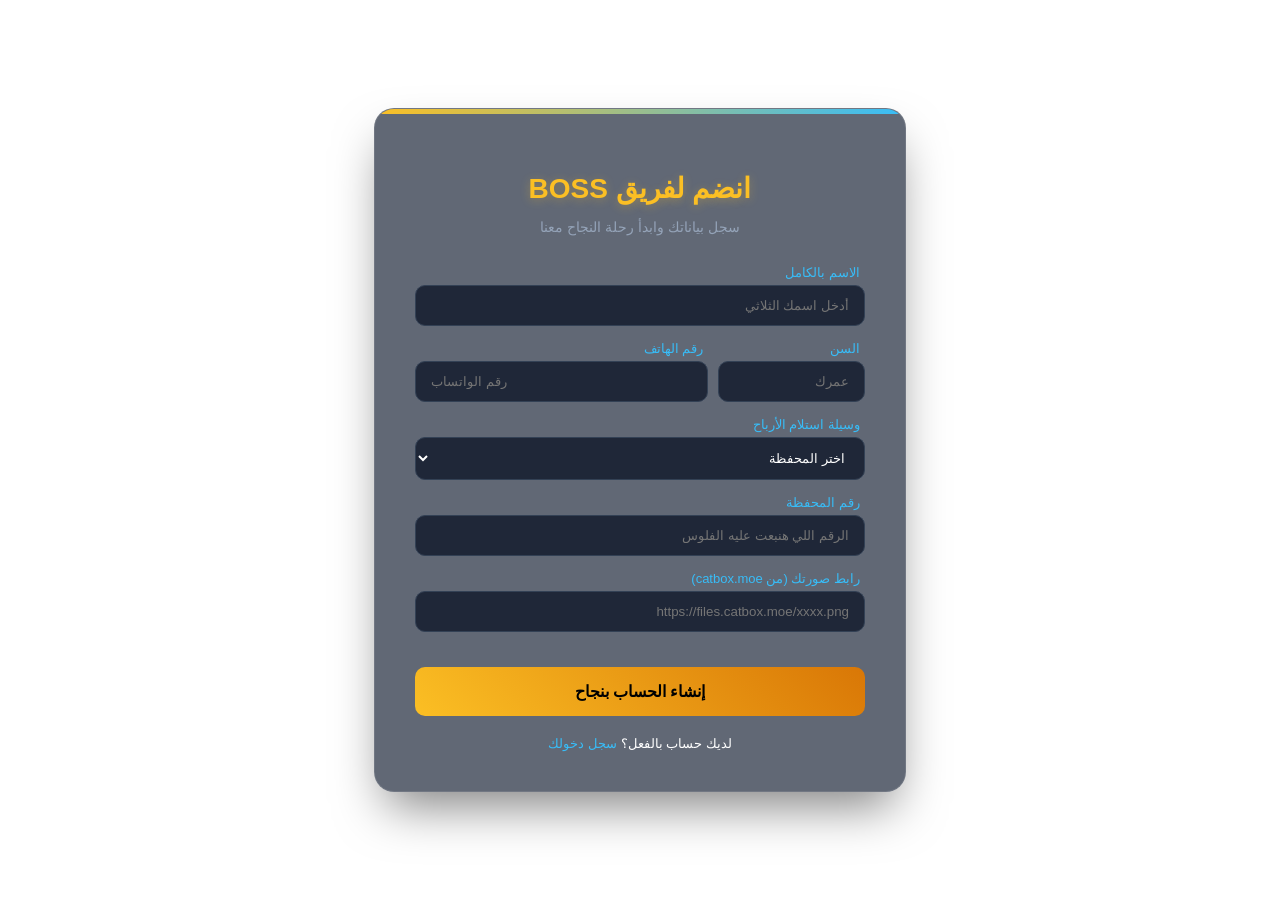
==== index.html @ 1ee65da7 "Update index.html" ====
<!DOCTYPE html>
<html lang="ar" dir="rtl">
<head>
    <meta charset="UTF-8">
    <meta name="viewport" content="width=device-width, initial-scale=1.0">
    <title>انضم لفريق BOSS | تسجيل جديد</title>
    <style>
        :root {
            --gold: #fbbf24;
            --blue: #38bdf8;
            --dark-bg: #0f172a;
            --glass: rgba(30, 41, 59, 0.7);
        }

        body {
            margin: 0;
            padding: 0;
            background: url('https://files.catbox.moe/x4wlsm.png') center/cover no-repeat fixed;
            font-family: 'Segoe UI', Tahoma, Geneva, Verdana, sans-serif;
            display: flex;
            justify-content: center;
            align-items: center;
            min-height: 100vh;
            color: white;
        }

        /* حاوية الفورم في المنتصف */
        .register-card {
            background: var(--glass);
            backdrop-filter: blur(15px);
            padding: 40px;
            border-radius: 20px;
            border: 1px solid rgba(255, 255, 255, 0.1);
            box-shadow: 0 25px 50px -12px rgba(0, 0, 0, 0.5);
            width: 100%;
            max-width: 450px;
            text-align: center;
            position: relative;
            overflow: hidden;
        }

        .register-card::before {
            content: '';
            position: absolute;
            top: 0;
            left: 0;
            width: 100%;
            height: 5px;
            background: linear-gradient(90deg, var(--gold), var(--blue));
        }

        h2 {
            color: var(--gold);
            margin-bottom: 10px;
            font-size: 28px;
            text-shadow: 0 2px 10px rgba(251, 191, 36, 0.3);
        }

        p.subtitle {
            color: #94a3b8;
            margin-bottom: 30px;
            font-size: 14px;
        }

        .input-group {
            margin-bottom: 15px;
            text-align: right;
        }

        label {
            display: block;
            margin-bottom: 5px;
            font-size: 13px;
            color: var(--blue);
            margin-right: 5px;
        }

        input, select {
            width: 100%;
            padding: 12px 15px;
            background: rgba(15, 23, 42, 0.8);
            border: 1px solid #334155;
            border-radius: 10px;
            color: white;
            outline: none;
            transition: 0.3s;
            box-sizing: border-box;
        }

        input:focus, select:focus {
            border-color: var(--gold);
            box-shadow: 0 0 10px rgba(251, 191, 36, 0.2);
        }

        button {
            width: 100%;
            padding: 15px;
            margin-top: 20px;
            background: linear-gradient(45deg, var(--gold), #d97706);
            border: none;
            border-radius: 10px;
            color: #000;
            font-weight: bold;
            font-size: 16px;
            cursor: pointer;
            transition: 0.3s;
        }

        button:hover {
            transform: translateY(-2px);
            box-shadow: 0 10px 20px rgba(251, 191, 36, 0.3);
        }

        .footer-link {
            margin-top: 20px;
            font-size: 13px;
        }

        .footer-link a {
            color: var(--blue);
            text-decoration: none;
        }

        /* أنيميشن التحميل */
        .loading-overlay {
            display: none;
            position: absolute;
            top: 0; left: 0; width: 100%; height: 100%;
            background: rgba(15, 23, 42, 0.9);
            justify-content: center;
            align-items: center;
            z-index: 10;
        }
    </style>
</head>
<body>

    <div class="register-card">
        <div id="loading" class="loading-overlay">جاري حفظ بياناتك يا بطل...</div>
        
        <h2>انضم لفريق BOSS</h2>
        <p class="subtitle">سجل بياناتك وابدأ رحلة النجاح معنا</p>
        
        <form id="registerForm">
            <div class="input-group">
                <label>الاسم بالكامل</label>
                <input type="text" id="Name" placeholder="أدخل اسمك الثلاثي" required>
            </div>

            <div style="display: flex; gap: 10px;">
                <div class="input-group" style="flex: 1;">
                    <label>السن</label>
                    <input type="number" id="Age" placeholder="عمرك" required>
                </div>
                <div class="input-group" style="flex: 2;">
                    <label>رقم الهاتف</label>
                    <input type="tel" id="Phone" placeholder="رقم الواتساب" required>
                </div>
            </div>

            <div class="input-group">
                <label>وسيلة استلام الأرباح</label>
                <select id="PaymentMethod" required>
                    <option value="">اختر المحفظة</option>
                    <option value="فودافون كاش">فودافون كاش</option>
                    <option value="أورنج كاش">أورنج كاش</option>
                    <option value="اتصالات كاش">اتصالات كاش</option>
                    <option value="وي كاش">وي كاش</option>
                </select>
            </div>

            <div class="input-group">
                <label>رقم المحفظة</label>
                <input type="text" id="Wallet" placeholder="الرقم اللي هنبعت عليه الفلوس" required>
            </div>

            <div class="input-group">
                <label>رابط صورتك (من catbox.moe)</label>
                <input type="url" id="PicUrl" placeholder="https://files.catbox.moe/xxxx.png">
            </div>

            <button type="submit" id="submitBtn">إنشاء الحساب بنجاح</button>
        </form>

        <div class="footer-link">
            لديك حساب بالفعل؟ <a href="login.html">سجل دخولك</a>
        </div>
    </div>

    <script>
        const form = document.getElementById('registerForm');
        const loading = document.getElementById('loading');

        form.addEventListener('submit', function(e) {
            e.preventDefault();
            loading.style.display = 'flex';

            const formData = {
                Name: document.getElementById('Name').value,
                Age: document.getElementById('Age').value,
                Phone: document.getElementById('Phone').value,
                PaymentMethod: document.getElementById('PaymentMethod').value,
                Wallet: document.getElementById('Wallet').value,
                PicUrl: document.getElementById('PicUrl').value || 'https://files.catbox.moe/lhgbrl.png',
                Salary: "0",
                Rating: "0"
            };

            fetch('https://sheetdb.io/api/v1/uvhb8vxlpe7ve', {
                method: 'POST',
                headers: {
                    'Accept': 'application/json',
                    'Content-Type': 'application/json'
                },
                body: JSON.stringify({
                    data: [formData]
                })
            })
            .then(response => response.json())
            .then(data => {
                loading.style.display = 'none';
                alert('مبروك يا بطل! تم إنشاء حسابك بنجاح. تقدر تسجل دخول دلوقتي.');
                window.location.href = 'login.html';
            })
            .catch(error => {
                loading.style.display = 'none';
                alert('حصل خطأ بسيط، حاول مرة تانية.');
                console.error('Error:', error);
            });
        });
    </script>
</body>
</html>
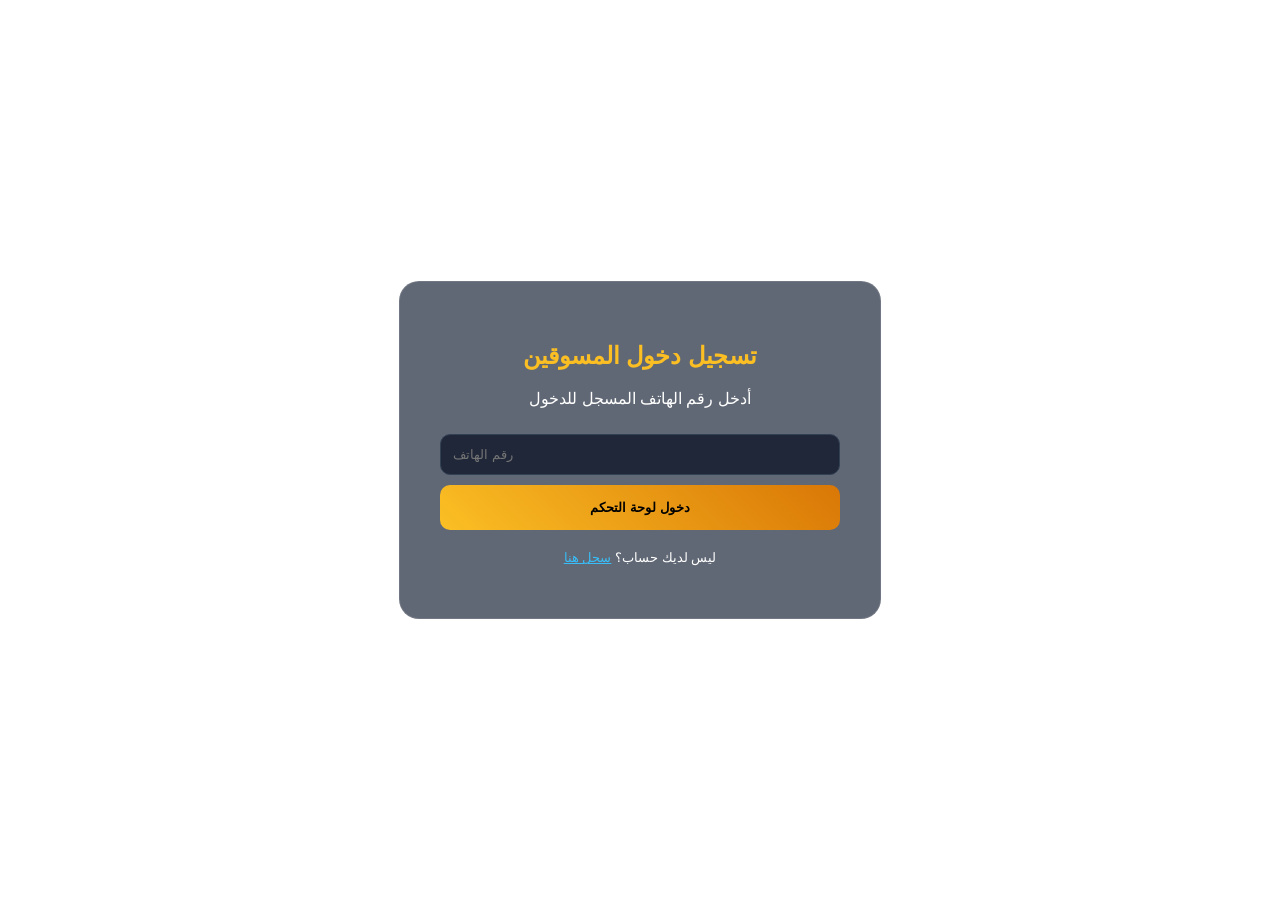
==== commit cef37010: "Update login and registration form structure" ====
--- a/index.html
+++ b/index.html
@@ -3,231 +3,40 @@
 <head>
     <meta charset="UTF-8">
     <meta name="viewport" content="width=device-width, initial-scale=1.0">
-    <title>انضم لفريق BOSS | تسجيل جديد</title>
+    <title>تسجيل الدخول | BOSS</title>
     <style>
-        :root {
-            --gold: #fbbf24;
-            --blue: #38bdf8;
-            --dark-bg: #0f172a;
-            --glass: rgba(30, 41, 59, 0.7);
-        }
-
-        body {
-            margin: 0;
-            padding: 0;
-            background: url('https://files.catbox.moe/x4wlsm.png') center/cover no-repeat fixed;
-            font-family: 'Segoe UI', Tahoma, Geneva, Verdana, sans-serif;
-            display: flex;
-            justify-content: center;
-            align-items: center;
-            min-height: 100vh;
-            color: white;
-        }
-
-        /* حاوية الفورم في المنتصف */
-        .register-card {
-            background: var(--glass);
-            backdrop-filter: blur(15px);
-            padding: 40px;
-            border-radius: 20px;
-            border: 1px solid rgba(255, 255, 255, 0.1);
-            box-shadow: 0 25px 50px -12px rgba(0, 0, 0, 0.5);
-            width: 100%;
-            max-width: 450px;
-            text-align: center;
-            position: relative;
-            overflow: hidden;
-        }
-
-        .register-card::before {
-            content: '';
-            position: absolute;
-            top: 0;
-            left: 0;
-            width: 100%;
-            height: 5px;
-            background: linear-gradient(90deg, var(--gold), var(--blue));
-        }
-
-        h2 {
-            color: var(--gold);
-            margin-bottom: 10px;
-            font-size: 28px;
-            text-shadow: 0 2px 10px rgba(251, 191, 36, 0.3);
-        }
-
-        p.subtitle {
-            color: #94a3b8;
-            margin-bottom: 30px;
-            font-size: 14px;
-        }
-
-        .input-group {
-            margin-bottom: 15px;
-            text-align: right;
-        }
-
-        label {
-            display: block;
-            margin-bottom: 5px;
-            font-size: 13px;
-            color: var(--blue);
-            margin-right: 5px;
-        }
-
-        input, select {
-            width: 100%;
-            padding: 12px 15px;
-            background: rgba(15, 23, 42, 0.8);
-            border: 1px solid #334155;
-            border-radius: 10px;
-            color: white;
-            outline: none;
-            transition: 0.3s;
-            box-sizing: border-box;
-        }
-
-        input:focus, select:focus {
-            border-color: var(--gold);
-            box-shadow: 0 0 10px rgba(251, 191, 36, 0.2);
-        }
-
-        button {
-            width: 100%;
-            padding: 15px;
-            margin-top: 20px;
-            background: linear-gradient(45deg, var(--gold), #d97706);
-            border: none;
-            border-radius: 10px;
-            color: #000;
-            font-weight: bold;
-            font-size: 16px;
-            cursor: pointer;
-            transition: 0.3s;
-        }
-
-        button:hover {
-            transform: translateY(-2px);
-            box-shadow: 0 10px 20px rgba(251, 191, 36, 0.3);
-        }
-
-        .footer-link {
-            margin-top: 20px;
-            font-size: 13px;
-        }
-
-        .footer-link a {
-            color: var(--blue);
-            text-decoration: none;
-        }
-
-        /* أنيميشن التحميل */
-        .loading-overlay {
-            display: none;
-            position: absolute;
-            top: 0; left: 0; width: 100%; height: 100%;
-            background: rgba(15, 23, 42, 0.9);
-            justify-content: center;
-            align-items: center;
-            z-index: 10;
-        }
+        :root { --gold: #fbbf24; --blue: #38bdf8; --glass: rgba(30, 41, 59, 0.7); }
+        body { margin: 0; background: url('https://files.catbox.moe/x4wlsm.png') center/cover; font-family: sans-serif; display: flex; justify-content: center; align-items: center; min-height: 100vh; color: white; }
+        .card { background: var(--glass); backdrop-filter: blur(15px); padding: 40px; border-radius: 20px; width: 100%; max-width: 400px; text-align: center; border: 1px solid rgba(255,255,255,0.1); }
+        input { width: 100%; padding: 12px; margin: 10px 0; background: rgba(15,23,42,0.8); border: 1px solid #334155; border-radius: 10px; color: white; box-sizing: border-box; }
+        button { width: 100%; padding: 15px; background: linear-gradient(45deg, var(--gold), #d97706); border: none; border-radius: 10px; font-weight: bold; cursor: pointer; }
     </style>
 </head>
 <body>
-
-    <div class="register-card">
-        <div id="loading" class="loading-overlay">جاري حفظ بياناتك يا بطل...</div>
-        
-        <h2>انضم لفريق BOSS</h2>
-        <p class="subtitle">سجل بياناتك وابدأ رحلة النجاح معنا</p>
-        
-        <form id="registerForm">
-            <div class="input-group">
-                <label>الاسم بالكامل</label>
-                <input type="text" id="Name" placeholder="أدخل اسمك الثلاثي" required>
-            </div>
-
-            <div style="display: flex; gap: 10px;">
-                <div class="input-group" style="flex: 1;">
-                    <label>السن</label>
-                    <input type="number" id="Age" placeholder="عمرك" required>
-                </div>
-                <div class="input-group" style="flex: 2;">
-                    <label>رقم الهاتف</label>
-                    <input type="tel" id="Phone" placeholder="رقم الواتساب" required>
-                </div>
-            </div>
-
-            <div class="input-group">
-                <label>وسيلة استلام الأرباح</label>
-                <select id="PaymentMethod" required>
-                    <option value="">اختر المحفظة</option>
-                    <option value="فودافون كاش">فودافون كاش</option>
-                    <option value="أورنج كاش">أورنج كاش</option>
-                    <option value="اتصالات كاش">اتصالات كاش</option>
-                    <option value="وي كاش">وي كاش</option>
-                </select>
-            </div>
-
-            <div class="input-group">
-                <label>رقم المحفظة</label>
-                <input type="text" id="Wallet" placeholder="الرقم اللي هنبعت عليه الفلوس" required>
-            </div>
-
-            <div class="input-group">
-                <label>رابط صورتك (من catbox.moe)</label>
-                <input type="url" id="PicUrl" placeholder="https://files.catbox.moe/xxxx.png">
-            </div>
-
-            <button type="submit" id="submitBtn">إنشاء الحساب بنجاح</button>
-        </form>
-
-        <div class="footer-link">
-            لديك حساب بالفعل؟ <a href="login.html">سجل دخولك</a>
-        </div>
+    <div class="card">
+        <h2 style="color: var(--gold);">تسجيل دخول المسوقين</h2>
+        <p>أدخل رقم الهاتف المسجل للدخول</p>
+        <input type="tel" id="userPhone" placeholder="رقم الهاتف">
+        <button onclick="userLogin()">دخول لوحة التحكم</button>
+        <p style="margin-top:20px; font-size:13px;">ليس لديك حساب؟ <a href="register.html" style="color:var(--blue);">سجل هنا</a></p>
     </div>
 
     <script>
-        const form = document.getElementById('registerForm');
-        const loading = document.getElementById('loading');
-
-        form.addEventListener('submit', function(e) {
-            e.preventDefault();
-            loading.style.display = 'flex';
-
-            const formData = {
-                Name: document.getElementById('Name').value,
-                Age: document.getElementById('Age').value,
-                Phone: document.getElementById('Phone').value,
-                PaymentMethod: document.getElementById('PaymentMethod').value,
-                Wallet: document.getElementById('Wallet').value,
-                PicUrl: document.getElementById('PicUrl').value || 'https://files.catbox.moe/lhgbrl.png',
-                Salary: "0",
-                Rating: "0"
-            };
-
-            fetch('https://sheetdb.io/api/v1/uvhb8vxlpe7ve', {
-                method: 'POST',
-                headers: {
-                    'Accept': 'application/json',
-                    'Content-Type': 'application/json'
-                },
-                body: JSON.stringify({
-                    data: [formData]
-                })
-            })
-            .then(response => response.json())
+        function userLogin() {
+            const phone = document.getElementById('userPhone').value;
+            if(!phone) return alert('برجاء إدخال الرقم');
+            
+            fetch(`https://sheetdb.io/api/v1/uvhb8vxlpe7ve/search?Phone=${phone}`)
+            .then(res => res.json())
             .then(data => {
-                loading.style.display = 'none';
-                alert('مبروك يا بطل! تم إنشاء حسابك بنجاح. تقدر تسجل دخول دلوقتي.');
-                window.location.href = 'login.html';
-            })
-            .catch(error => {
-                loading.style.display = 'none';
-                alert('حصل خطأ بسيط، حاول مرة تانية.');
-                console.error('Error:', error);
+                if(data.length > 0) {
+                    localStorage.setItem('currentUser', JSON.stringify(data[0]));
+                    window.location.href = 'user-dash.html';
+                } else {
+                    alert('هذا الرقم غير مسجل عندنا يا بطل!');
+                }
             });
-        });
+        }
     </script>
 </body>
 </html>
